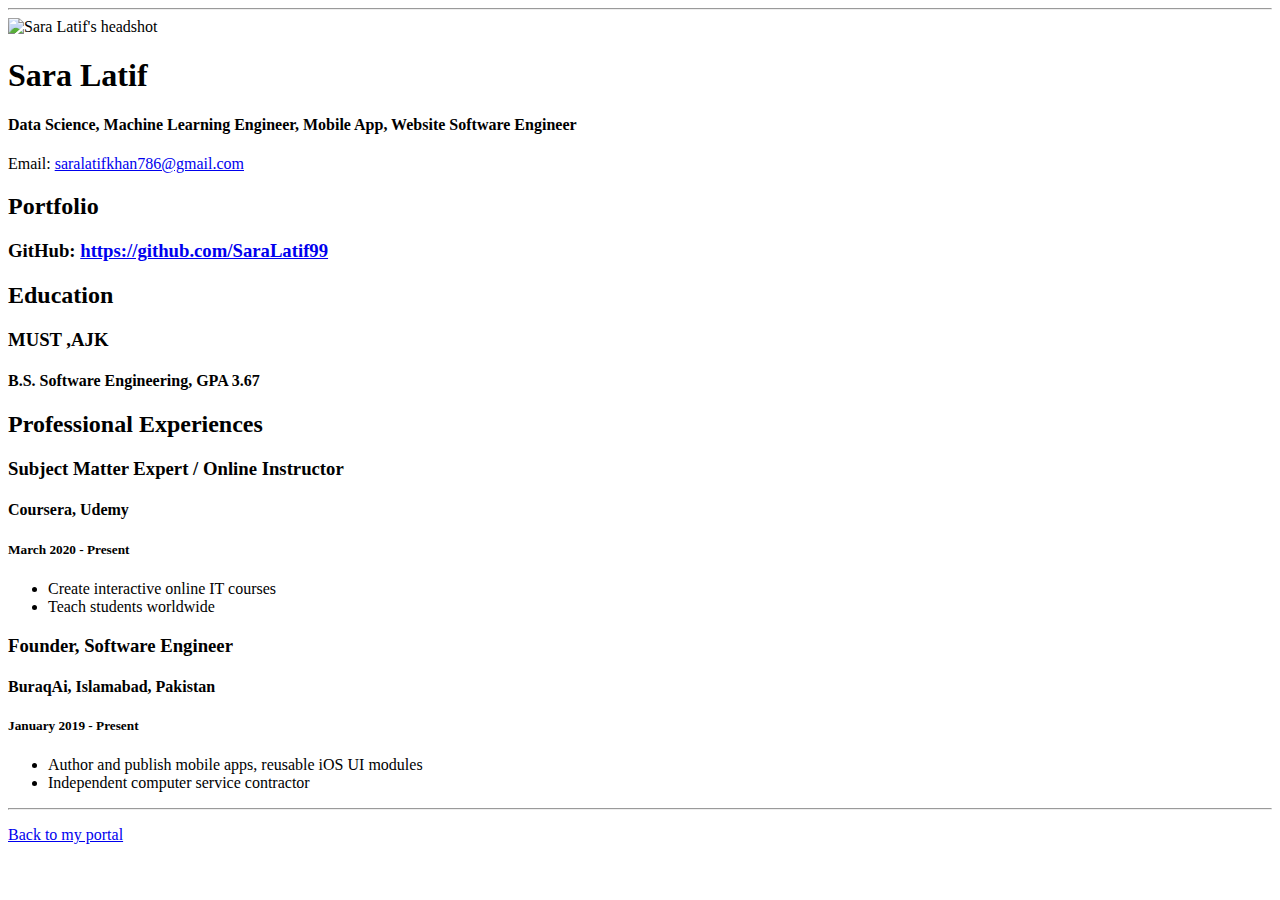
==== resume.html @ c8f941fd "Add files via upload" ====
<!doctype html>

<!-- this is a comment for human! -->

<html lang="en">

  <header>
    <title>Sara Latif's Resume</title>
    <link rel="stylesheet" href = "css/master.css">
    <link rel="FaviconIcon" href="favicon.ico" type="image/x-icon">
    <link rel="shortcut" href="favicon.ico" type="image/x-icon">
    <meta name="viewport" content="width = device - width, initial-scale = 1, shrink-to-fit = no">
    <meta name="name" content="Sara Latif's Portal">
    <meta name="robots" content="noindex, nofollow">
  </header>

  <body>
    <hr>

    <img src="images/headshot.jpg" alt="Sara Latif's headshot" width="20%">

    <h1>Sara Latif</h1>
    <h4>Data Science, Machine Learning Engineer, Mobile App, Website Software Engineer</h4>

    <p>Email: <a href="mailto:saralatifkhan786@gmail.com" target="_blank">saralatifkhan786@gmail.com</a></p>
    <!-- don't post physical address, personal phone number or other personal information on the web! -->

    <h2>Portfolio</h2>
      <h3>GitHub: <a href="https://github.com/SaraLatif99" target="_blank">https://github.com/SaraLatif99</a></h3>

    <h2>Education</h2>

    <h3>MUST ,AJK</h3>
    <h4>B.S. Software Engineering, GPA 3.67</h4>

    <h2>Professional Experiences</h2>

    <h3>Subject Matter Expert / Online Instructor</h3>
    <h4>Coursera, Udemy</h4>
    <h5>March 2020 - Present</h5>
      <ul>
        <li>Create interactive online IT courses</li>
        <li>Teach students worldwide</li>
      </ul>

    <h3>Founder, Software Engineer</h3>
    <h4>BuraqAi, Islamabad, Pakistan</h4>
    <h5>January 2019 - Present</h5>
      <ul>
        <li>Author and publish mobile apps, reusable iOS UI modules</li>
        <li>Independent computer service contractor</li>
      </ul>
  </body>

  <footer>
  <hr>
  <p><a href="index.html">Back to my portal</a><p>
  </footer>

</html>
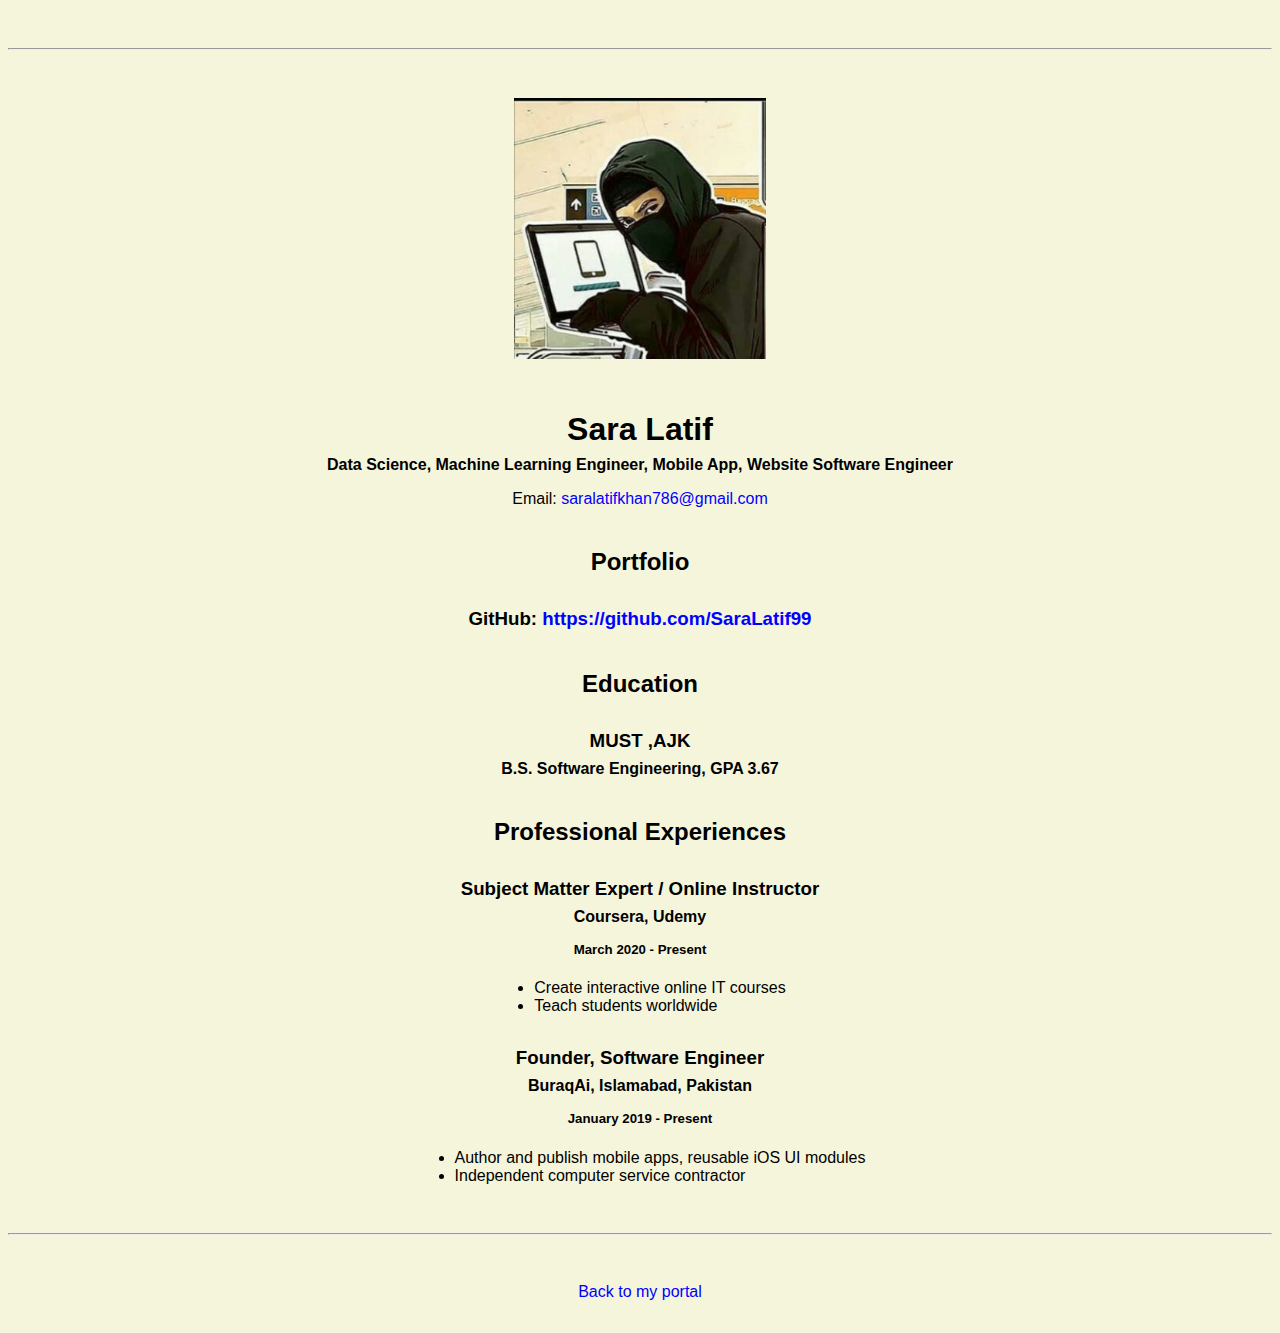
==== commit e8a33429: "Update resume.html" ====
--- a/resume.html
+++ b/resume.html
@@ -17,7 +17,7 @@
   <body>
     <hr>
 
-    <img src="images/headshot.jpg" alt="Sara Latif's headshot" width="20%">
+    <img src="images/headshot.jpeg" alt="Sara Latif's headshot" width="20%">
 
     <h1>Sara Latif</h1>
     <h4>Data Science, Machine Learning Engineer, Mobile App, Website Software Engineer</h4>
--- a/css/master.css
+++ b/css/master.css
@@ -0,0 +1,64 @@
+/* Cascading stylesheet for the website */
+
+/* Text inside these asterisks and slashes are comments for human */
+
+  a {
+    color: blue;/* set the text color to blue here */
+    text-decoration: none; /* This means we do not want hyperlinks to be underlined */
+  }
+
+  a:hover {
+    color: red;/* set the text color to red here */
+    text-decoration: none; /* This means we do not want hyperlinks to be underlined */
+  }
+
+  body {
+    background-color: beige; /* set the background color here */
+    color: black;/* set the text color to black here */
+    font-family: Arial, Helvetica, sans-serif;/* set the font here */
+    text-align: center;/* set the text alignment here */
+   }
+
+  footer {
+    margin-top: 2rem;
+    margin-bottom: 2rem;
+  }
+
+  h1 {
+    margin-bottom: 0.5rem;
+    margin-top: 3rem;
+   }
+
+  h2 {
+    /* set the text color of to #075AAB here */
+    color :#075AAB
+    /* set both the bottom margin and top margin to 2.5rem here */
+    margin-bottom: 2.5rem;
+    margin-top: 2.5rem;
+   }
+
+  h3 {
+    margin-bottom: 0;
+    margin-top: 2rem;
+  }
+
+  h4 {
+    margin-bottom: 1rem;
+    margin-top: 0.5rem;
+  }
+
+  h5 {
+    margin-top: 0.5rem;
+  }
+
+  hr {
+    margin-bottom: 3rem;
+    margin-top: 3rem;
+  }
+
+  /* this controls how the bullet points in the resume page looks */
+  ul {
+    display: table;
+    margin: 0 auto;
+    text-align: left;
+  }
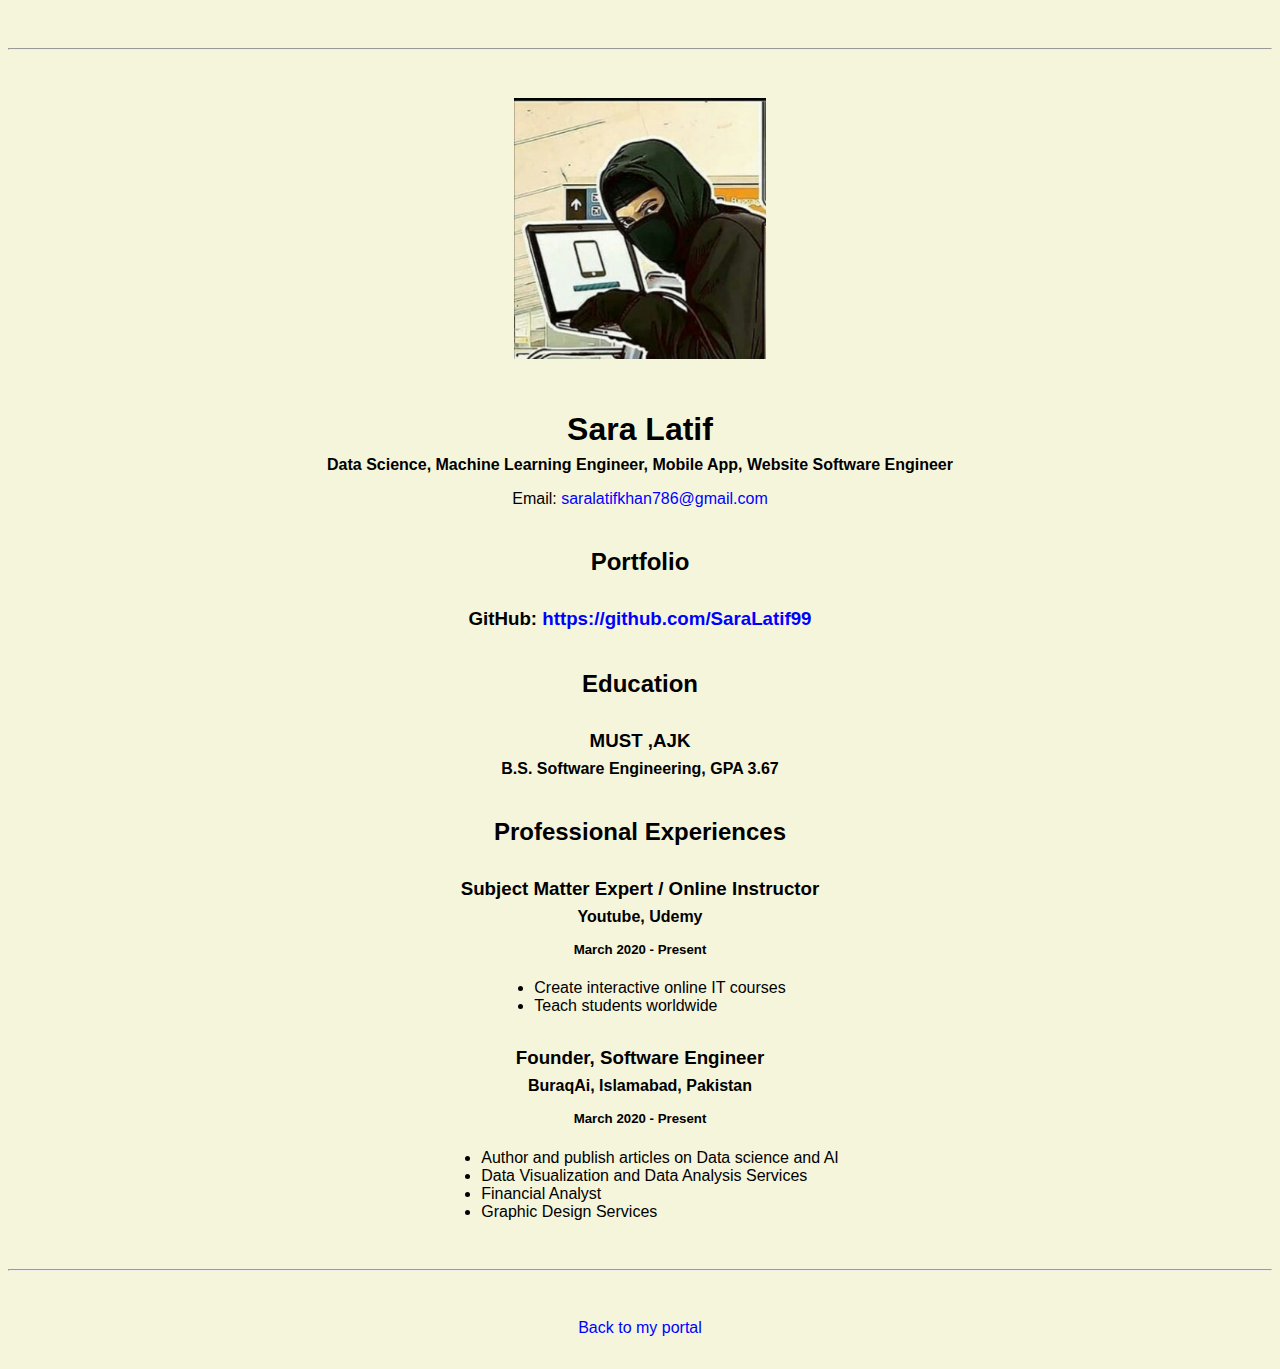
==== commit f0489054: "Update resume.html" ====
--- a/resume.html
+++ b/resume.html
@@ -36,7 +36,7 @@
     <h2>Professional Experiences</h2>
 
     <h3>Subject Matter Expert / Online Instructor</h3>
-    <h4>Coursera, Udemy</h4>
+    <h4>Youtube, Udemy</h4>
     <h5>March 2020 - Present</h5>
       <ul>
         <li>Create interactive online IT courses</li>
@@ -45,10 +45,12 @@
 
     <h3>Founder, Software Engineer</h3>
     <h4>BuraqAi, Islamabad, Pakistan</h4>
-    <h5>January 2019 - Present</h5>
+    <h5>March 2020 - Present</h5>
       <ul>
-        <li>Author and publish mobile apps, reusable iOS UI modules</li>
-        <li>Independent computer service contractor</li>
+        <li>Author and publish articles on Data science and AI</li>
+        <li>Data Visualization and Data Analysis Services</li>
+        <li>Financial Analyst</li>
+        <li>Graphic Design Services</li>
       </ul>
   </body>
 
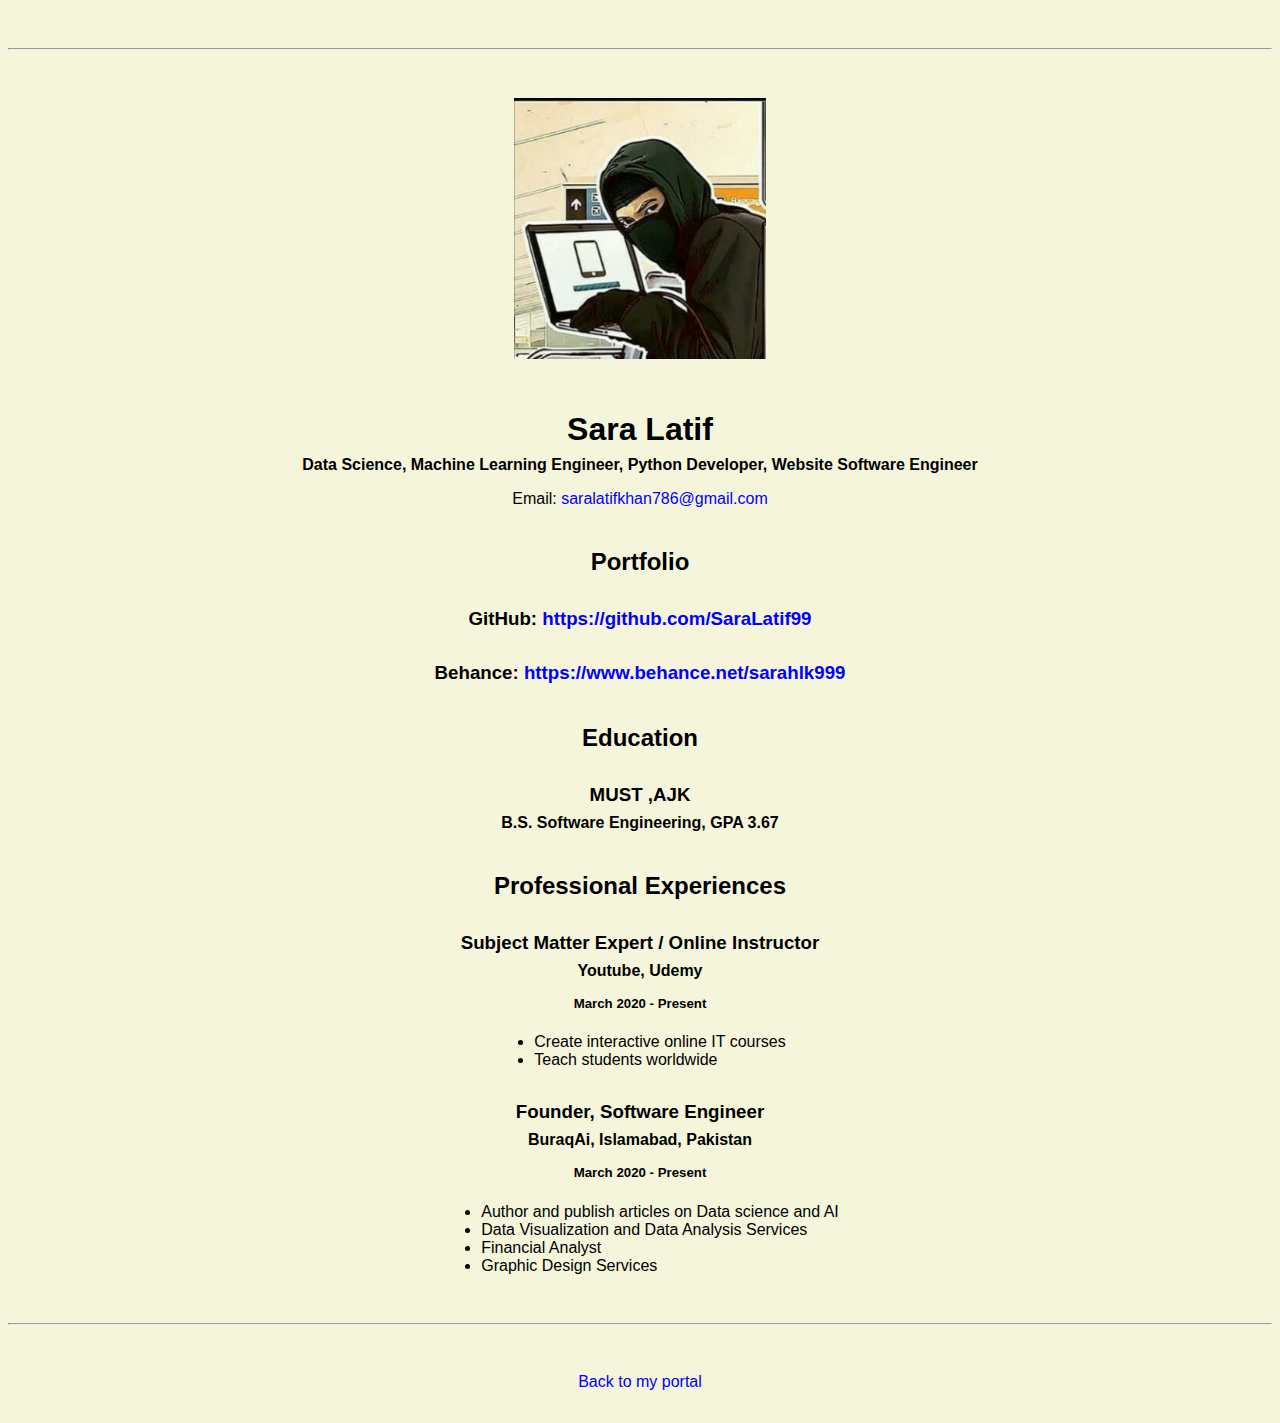
==== commit 4a3ca097: "Update resume.html" ====
--- a/resume.html
+++ b/resume.html
@@ -20,13 +20,15 @@
     <img src="images/headshot.jpeg" alt="Sara Latif's headshot" width="20%">
 
     <h1>Sara Latif</h1>
-    <h4>Data Science, Machine Learning Engineer, Mobile App, Website Software Engineer</h4>
+    <h4>Data Science, Machine Learning Engineer, Python Developer, Website Software Engineer</h4>
 
     <p>Email: <a href="mailto:saralatifkhan786@gmail.com" target="_blank">saralatifkhan786@gmail.com</a></p>
     <!-- don't post physical address, personal phone number or other personal information on the web! -->
 
     <h2>Portfolio</h2>
       <h3>GitHub: <a href="https://github.com/SaraLatif99" target="_blank">https://github.com/SaraLatif99</a></h3>
+      <h3>Behance: <a href="https://www.behance.net/sarahlk999" target="_blank">https://www.behance.net/sarahlk999</a></h3>
+    
 
     <h2>Education</h2>
 
